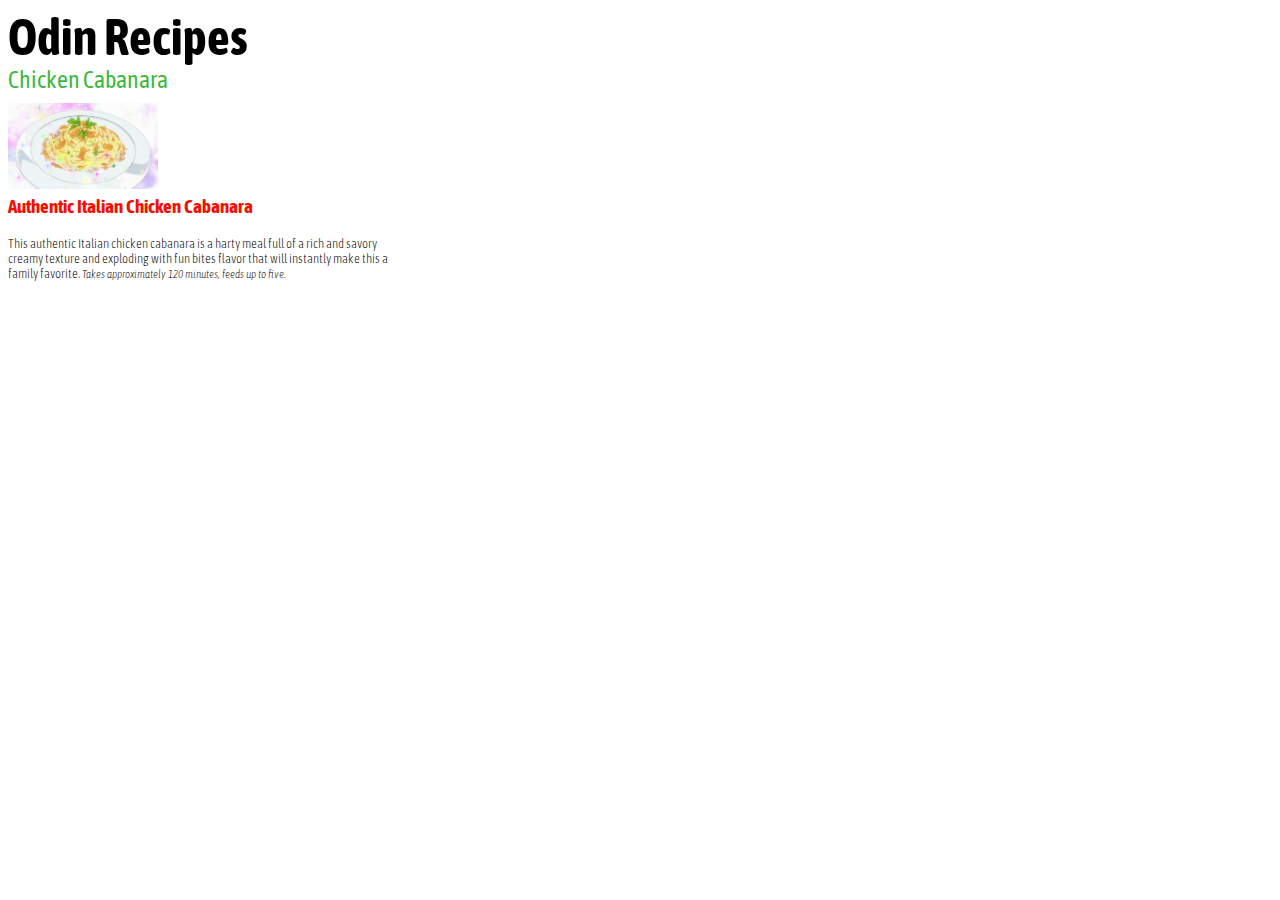
==== recipes/cabanara.html @ 7b7fe42b "Add description to recipes" ====
<!DOCTYPE html>
<html lang="en">
<head>
    <meta charset="UTF-8">
    <meta name="viewport" content="width=device-width, initial-scale=1.0">
    <link rel="stylesheet" href="./assets/styles.css">
    <link rel="stylesheet" href="./assets/styles.css">
    <link rel="preconnect" href="https://fonts.googleapis.com">
    <link rel="preconnect" href="https://fonts.gstatic.com" crossorigin>
    <link href="https://fonts.googleapis.com/css2?family=Asap+Condensed:ital,wght@0,200;0,300;0,400;0,500;0,600;0,700;0,800;0,900;1,200;1,300;1,400;1,500;1,600;1,700;1,800;1,900&family=Indie+Flower&family=Lilita+One&display=swap" rel="stylesheet">
    <title>Chicken Cabanara</title>
</head>
<body>
    <h1><a href="../index.html">Odin Recipes</a></h1>
    <h2>Chicken Cabanara</h2>
    <img src="./images/cabanara.jpeg" class="food-image cabanara" alt="a picture of delicious pasta cabanara">
    <h3>Authentic Italian Chicken Cabanara</h3>
    <section class="description">
        <p>This authentic Italian chicken cabanara is a harty meal full of a rich and savory creamy texture and exploding with fun bites flavor that will instantly make this a family favorite. <a class="quantity">Takes approximately 120 minutes, feeds up to five.</a></p>
    </section>
</body>
</html>
---- recipes/assets/styles.css ----
/* This sheet is for recipes */

img{
    width: 150px;
    height: auto;
}

body{
    background: url(../../images/background.jpg) no-repeat center fixed;
    background-size: cover;
    font-family: 'Asap Condensed', sans-serif;
}

h1{
    font-family: 'Asap Condensed', sans-serif;
    font-size: 50px;
    margin-top: 0px;
    margin-bottom: 0px;
    list-style-type: none;

}
h2{
    font-family: 'Asap Condensed', sans-serif;
    font-weight: 400;
    margin-top: 0;
    margin-bottom: 0;
    color:rgba(3, 165, 3, 0.788);
}


.lasagna{
    margin-bottom:-80px
}

.ravioli{
    margin-bottom: -10px;
}

.food-image, .ravioli{
    margin-bottom: -15px;
    margin-top: 10px;
}

h1 a{
    text-decoration: none;
    color:black
}

h3{
    color: rgb(243, 15, 3);

}

.description p{
    text-align: left;
    width: 400px;
    font-weight: lighter;
    font-size: 13px;
}

p .quantity{
    font-size: 11px;
    font-style: oblique;
}
---- recipes/assets/styles.css ----
/* This sheet is for recipes */

img{
    width: 150px;
    height: auto;
}

body{
    background: url(../../images/background.jpg) no-repeat center fixed;
    background-size: cover;
    font-family: 'Asap Condensed', sans-serif;
}

h1{
    font-family: 'Asap Condensed', sans-serif;
    font-size: 50px;
    margin-top: 0px;
    margin-bottom: 0px;
    list-style-type: none;

}
h2{
    font-family: 'Asap Condensed', sans-serif;
    font-weight: 400;
    margin-top: 0;
    margin-bottom: 0;
    color:rgba(3, 165, 3, 0.788);
}


.lasagna{
    margin-bottom:-80px
}

.ravioli{
    margin-bottom: -10px;
}

.food-image, .ravioli{
    margin-bottom: -15px;
    margin-top: 10px;
}

h1 a{
    text-decoration: none;
    color:black
}

h3{
    color: rgb(243, 15, 3);

}

.description p{
    text-align: left;
    width: 400px;
    font-weight: lighter;
    font-size: 13px;
}

p .quantity{
    font-size: 11px;
    font-style: oblique;
}
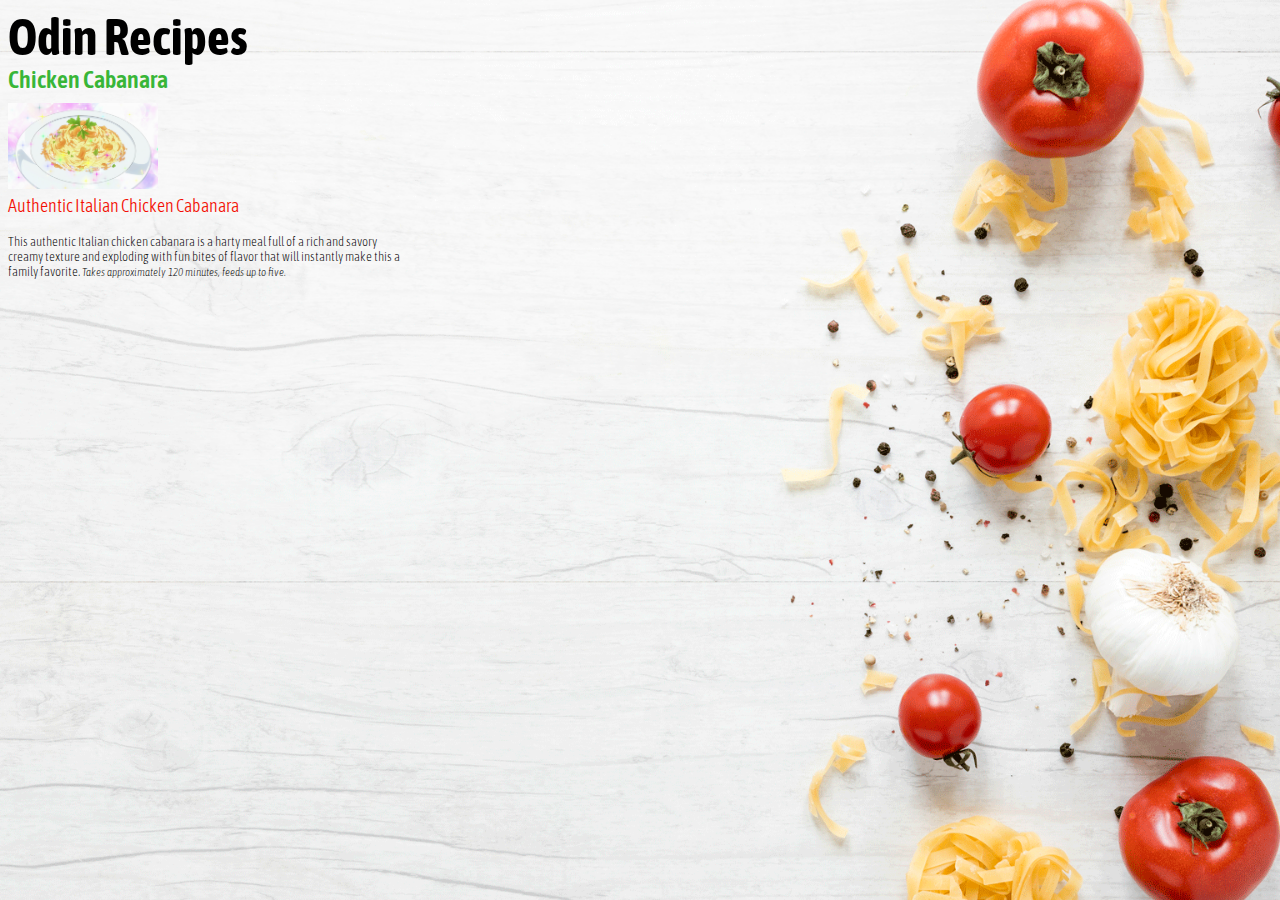
==== commit 097ae9c2: "Modify .description p element in cabanara.html" ====
--- a/recipes/cabanara.html
+++ b/recipes/cabanara.html
@@ -16,7 +16,7 @@
     <img src="./images/cabanara.jpeg" class="food-image cabanara" alt="a picture of delicious pasta cabanara">
     <h3>Authentic Italian Chicken Cabanara</h3>
     <section class="description">
-        <p>This authentic Italian chicken cabanara is a harty meal full of a rich and savory creamy texture and exploding with fun bites flavor that will instantly make this a family favorite. <a class="quantity">Takes approximately 120 minutes, feeds up to five.</a></p>
+        <p>This authentic Italian chicken cabanara is a harty meal full of a rich and savory creamy texture and exploding with fun bites of flavor that will instantly make this a family favorite. <a class="quantity">Takes approximately 120 minutes, feeds up to five.</a></p>
     </section>
 </body>
 </html>--- a/recipes/assets/styles.css
+++ b/recipes/assets/styles.css
@@ -6,7 +6,7 @@
 }
 
 body{
-    background: url(../../images/background.jpg) no-repeat center fixed;
+    background: url(../../images/background.gif) no-repeat center fixed;
     background-size: cover;
     font-family: 'Asap Condensed', sans-serif;
 }
@@ -21,7 +21,8 @@
 }
 h2{
     font-family: 'Asap Condensed', sans-serif;
-    font-weight: 400;
+    font-weight: 600;
+    font-size: 24px;
     margin-top: 0;
     margin-bottom: 0;
     color:rgba(3, 165, 3, 0.788);
@@ -48,6 +49,8 @@
 
 h3{
     color: rgb(243, 15, 3);
+    font-weight: 300;
+    font-size: 18px;
 
 }
 
--- a/recipes/assets/styles.css
+++ b/recipes/assets/styles.css
@@ -6,7 +6,7 @@
 }
 
 body{
-    background: url(../../images/background.jpg) no-repeat center fixed;
+    background: url(../../images/background.gif) no-repeat center fixed;
     background-size: cover;
     font-family: 'Asap Condensed', sans-serif;
 }
@@ -21,7 +21,8 @@
 }
 h2{
     font-family: 'Asap Condensed', sans-serif;
-    font-weight: 400;
+    font-weight: 600;
+    font-size: 24px;
     margin-top: 0;
     margin-bottom: 0;
     color:rgba(3, 165, 3, 0.788);
@@ -48,6 +49,8 @@
 
 h3{
     color: rgb(243, 15, 3);
+    font-weight: 300;
+    font-size: 18px;
 
 }
 
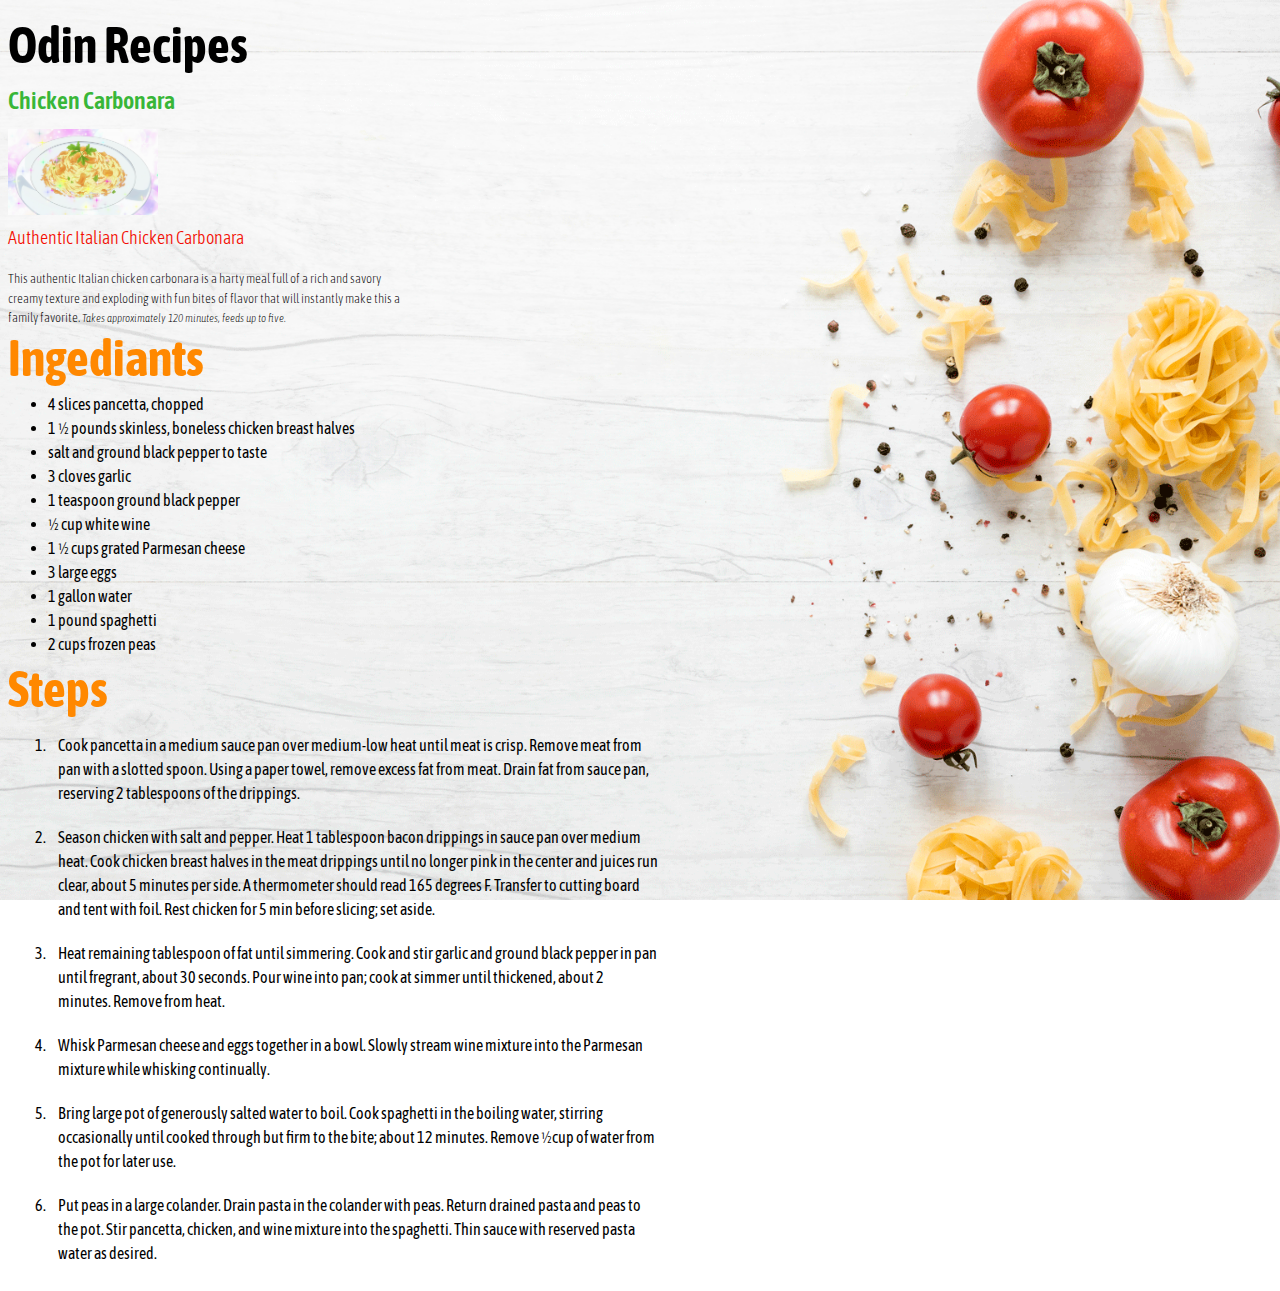
==== commit b49a4bf1: "Modify cabanara.html and styles.css" ====
--- a/recipes/cabanara.html
+++ b/recipes/cabanara.html
@@ -8,15 +8,40 @@
     <link rel="preconnect" href="https://fonts.googleapis.com">
     <link rel="preconnect" href="https://fonts.gstatic.com" crossorigin>
     <link href="https://fonts.googleapis.com/css2?family=Asap+Condensed:ital,wght@0,200;0,300;0,400;0,500;0,600;0,700;0,800;0,900;1,200;1,300;1,400;1,500;1,600;1,700;1,800;1,900&family=Indie+Flower&family=Lilita+One&display=swap" rel="stylesheet">
-    <title>Chicken Cabanara</title>
+    <title>Chicken Carbonara</title>
 </head>
 <body>
     <h1><a href="../index.html">Odin Recipes</a></h1>
-    <h2>Chicken Cabanara</h2>
-    <img src="./images/cabanara.jpeg" class="food-image cabanara" alt="a picture of delicious pasta cabanara">
-    <h3>Authentic Italian Chicken Cabanara</h3>
+    <h2>Chicken Carbonara</h2><!-- Fix Carbonara typo across all linked media -->
+    <img src="./images/cabanara.jpeg" class="food-image cabanara" alt="a picture of delicious pasta carbonara"><!-- Fix the typos in this media here -->
+    <h3>Authentic Italian Chicken Carbonara</h3>
     <section class="description">
-        <p>This authentic Italian chicken cabanara is a harty meal full of a rich and savory creamy texture and exploding with fun bites of flavor that will instantly make this a family favorite. <a class="quantity">Takes approximately 120 minutes, feeds up to five.</a></p>
+        <p>This authentic Italian chicken carbonara is a harty meal full of a rich and savory creamy texture and exploding with fun bites of flavor that will instantly make this a family favorite. <a class="quantity">Takes approximately 120 minutes, feeds up to five.</a></p>
+    </section>
+    <section>
+        <h4>Ingediants</h4>
+        <ul>
+            <li>4 slices pancetta, chopped</li>
+            <li>1 &frac12; pounds skinless, boneless chicken breast halves</li>
+            <li>salt and ground black pepper to taste</li>
+            <li>3 cloves garlic</li>
+            <li>1 teaspoon ground black pepper</li>
+            <li>&frac12; cup white wine</li>
+            <li>1 &frac12; cups grated Parmesan cheese</li>
+            <li>3 large eggs</li>
+            <li>1 gallon water</li>
+            <li>1 pound spaghetti</li>
+            <li>2 cups frozen peas</li>
+        </ul>
+        <h4>Steps</h4>
+        <ol>
+            <li>Cook pancetta in a medium sauce pan over medium-low heat until meat is crisp. Remove meat from pan with a slotted spoon. Using a paper towel, remove excess fat from meat. Drain fat from sauce pan, reserving 2 tablespoons of the drippings.</li>
+            <li>Season chicken with salt and pepper. Heat 1 tablespoon bacon drippings in sauce pan over medium heat. Cook chicken breast halves in the meat drippings until no longer pink in the center and juices run clear, about 5 minutes per side. A thermometer should read 165 degrees F. Transfer to cutting board and tent with foil. Rest chicken for 5 min before slicing; set aside.</li>
+            <li>Heat remaining tablespoon of fat until simmering. Cook and stir garlic and ground black pepper in pan until fregrant, about 30 seconds. Pour wine into pan; cook at simmer until thickened, about 2 minutes. Remove from heat.</li>
+            <li>Whisk Parmesan cheese and eggs together in a bowl. Slowly stream wine mixture into the Parmesan mixture while whisking continually.</li>
+            <li>Bring large pot of generously salted water to boil. Cook spaghetti in the boiling water, stirring occasionally until cooked through but firm to the bite; about 12 minutes. Remove &frac12;cup of water from the pot for later use.</li>
+            <li>Put peas in a large colander. Drain pasta in the colander with peas. Return drained pasta and peas to the pot. Stir pancetta, chicken, and wine mixture into the spaghetti. Thin sauce with reserved pasta water as desired. </li>
+        </ol>
     </section>
 </body>
 </html>--- a/recipes/assets/styles.css
+++ b/recipes/assets/styles.css
@@ -1,4 +1,8 @@
 /* This sheet is for recipes */
+
+*{
+    line-height: 1.5;
+}
 
 img{
     width: 150px;
@@ -64,4 +68,24 @@
 p .quantity{
     font-size: 11px;
     font-style: oblique;
+}
+ol li{
+    /* width: 600px; */
+    overflow-wrap: normal;
+    padding: 10px;
+    max-width: 600px;
+}
+
+ul, ol{
+    text-overflow: inherit;
+    /* text-indent: 20px; */
+}
+
+h4{
+    
+    /* flex-grow: unset; */
+    color: rgb(255, 136, 0);
+    font-size: 50px;
+    margin-top: -20px;
+    margin-bottom: -20px;
 }--- a/recipes/assets/styles.css
+++ b/recipes/assets/styles.css
@@ -1,4 +1,8 @@
 /* This sheet is for recipes */
+
+*{
+    line-height: 1.5;
+}
 
 img{
     width: 150px;
@@ -64,4 +68,24 @@
 p .quantity{
     font-size: 11px;
     font-style: oblique;
+}
+ol li{
+    /* width: 600px; */
+    overflow-wrap: normal;
+    padding: 10px;
+    max-width: 600px;
+}
+
+ul, ol{
+    text-overflow: inherit;
+    /* text-indent: 20px; */
+}
+
+h4{
+    
+    /* flex-grow: unset; */
+    color: rgb(255, 136, 0);
+    font-size: 50px;
+    margin-top: -20px;
+    margin-bottom: -20px;
 }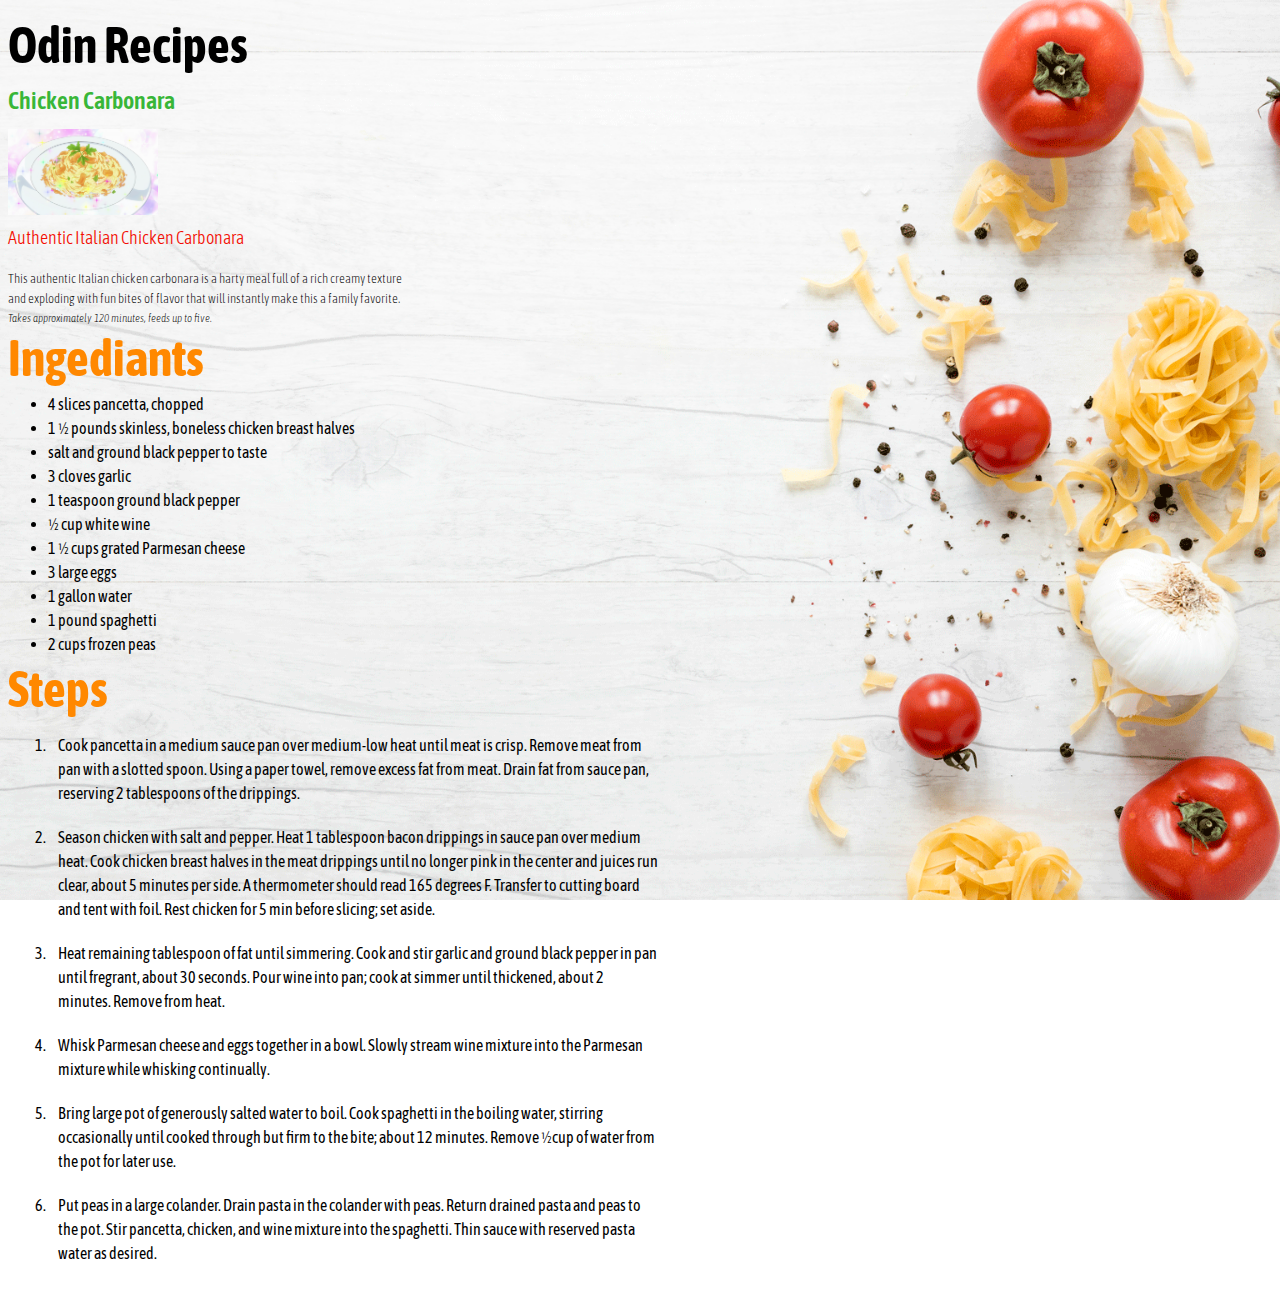
==== commit e5cb02d1: "Add h4, ol, ul and li elements to lasagna.html" ====
--- a/recipes/cabanara.html
+++ b/recipes/cabanara.html
@@ -16,7 +16,7 @@
     <img src="./images/cabanara.jpeg" class="food-image cabanara" alt="a picture of delicious pasta carbonara"><!-- Fix the typos in this media here -->
     <h3>Authentic Italian Chicken Carbonara</h3>
     <section class="description">
-        <p>This authentic Italian chicken carbonara is a harty meal full of a rich and savory creamy texture and exploding with fun bites of flavor that will instantly make this a family favorite. <a class="quantity">Takes approximately 120 minutes, feeds up to five.</a></p>
+        <p>This authentic Italian chicken carbonara is a harty meal full of a rich creamy texture and exploding with fun bites of flavor that will instantly make this a family favorite. <a class="quantity">Takes approximately 120 minutes, feeds up to five.</a></p>
     </section>
     <section>
         <h4>Ingediants</h4>
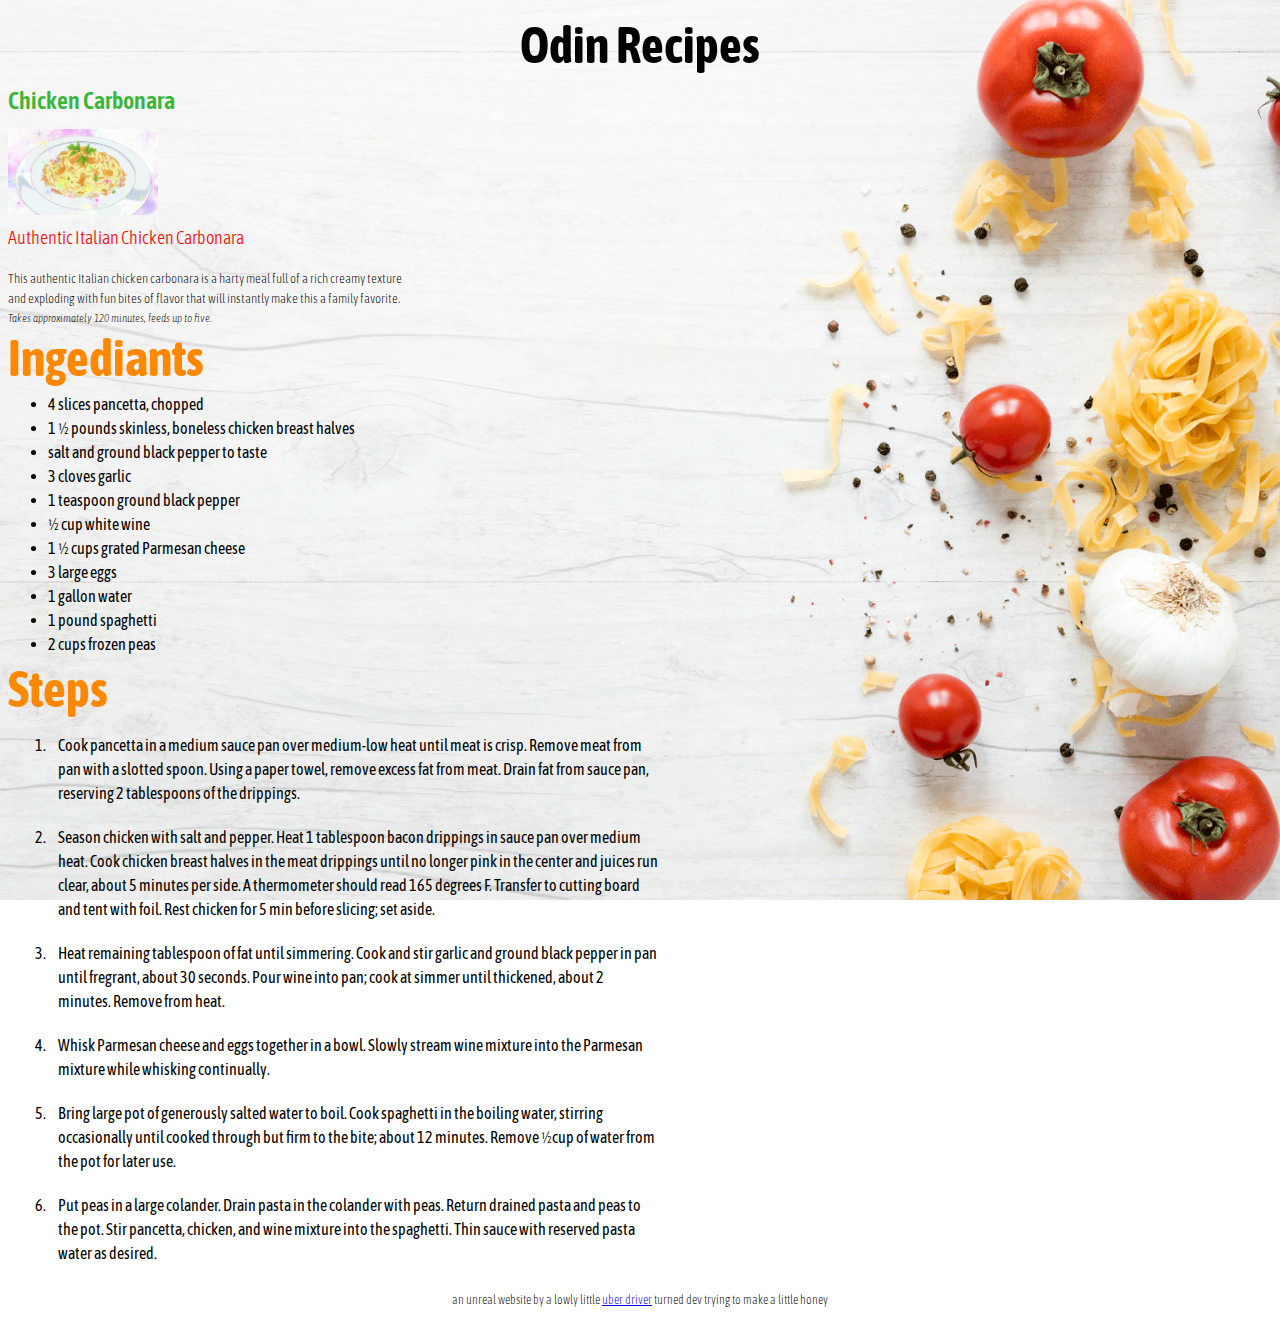
==== commit b95c991d: "Complete adding ol and ul li elements" ====
--- a/recipes/cabanara.html
+++ b/recipes/cabanara.html
@@ -44,4 +44,5 @@
         </ol>
     </section>
 </body>
+<footer>an unreal website by a lowly little <a href="https://www.instagram.com/captured.lifestyle">uber driver</a> turned dev trying to make a little honey</footer>
 </html>--- a/recipes/assets/styles.css
+++ b/recipes/assets/styles.css
@@ -21,6 +21,7 @@
     margin-top: 0px;
     margin-bottom: 0px;
     list-style-type: none;
+    text-align: center;
 
 }
 h2{
@@ -88,4 +89,11 @@
     font-size: 50px;
     margin-top: -20px;
     margin-bottom: -20px;
+}
+
+footer{
+    font-weight: 100;
+    font-size: 12px;
+    text-align: center;
+
 }--- a/recipes/assets/styles.css
+++ b/recipes/assets/styles.css
@@ -21,6 +21,7 @@
     margin-top: 0px;
     margin-bottom: 0px;
     list-style-type: none;
+    text-align: center;
 
 }
 h2{
@@ -88,4 +89,11 @@
     font-size: 50px;
     margin-top: -20px;
     margin-bottom: -20px;
+}
+
+footer{
+    font-weight: 100;
+    font-size: 12px;
+    text-align: center;
+
 }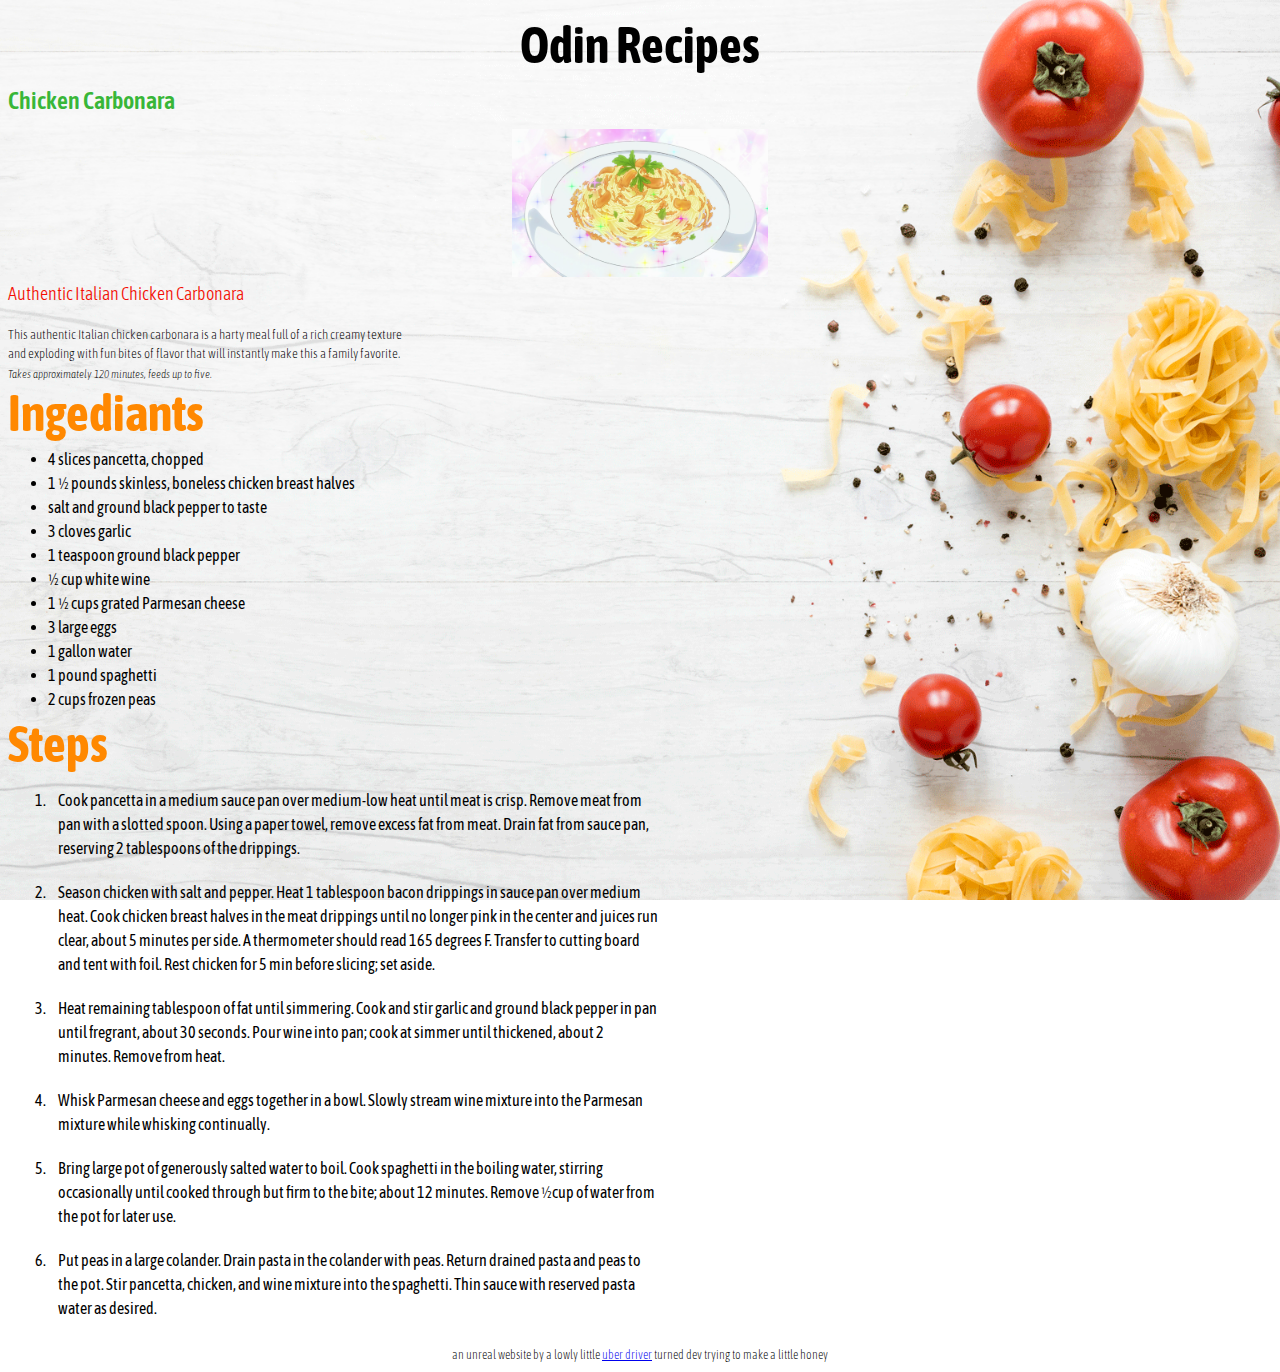
==== commit 404b08c8: "Style site with css using cascading selectors" ====
--- a/recipes/cabanara.html
+++ b/recipes/cabanara.html
@@ -44,5 +44,5 @@
         </ol>
     </section>
 </body>
-<footer>an unreal website by a lowly little <a href="https://www.instagram.com/captured.lifestyle">uber driver</a> turned dev trying to make a little honey</footer>
+<footer>an unreal website by a lowly little <a href="https://www.instagram.com/keyscatreflex">uber driver</a> turned dev trying to make a little honey</footer>
 </html>--- a/recipes/assets/styles.css
+++ b/recipes/assets/styles.css
@@ -5,8 +5,11 @@
 }
 
 img{
-    width: 150px;
+    width: 256px;
     height: auto;
+    display:block;
+    margin-left: auto;
+    margin-right: auto;
 }
 
 body{
@@ -14,6 +17,8 @@
     background-size: cover;
     font-family: 'Asap Condensed', sans-serif;
 }
+
+/* change the h1 tag to a div with an appropriate class selector and style appropriately */
 
 h1{
     font-family: 'Asap Condensed', sans-serif;
--- a/recipes/assets/styles.css
+++ b/recipes/assets/styles.css
@@ -5,8 +5,11 @@
 }
 
 img{
-    width: 150px;
+    width: 256px;
     height: auto;
+    display:block;
+    margin-left: auto;
+    margin-right: auto;
 }
 
 body{
@@ -14,6 +17,8 @@
     background-size: cover;
     font-family: 'Asap Condensed', sans-serif;
 }
+
+/* change the h1 tag to a div with an appropriate class selector and style appropriately */
 
 h1{
     font-family: 'Asap Condensed', sans-serif;
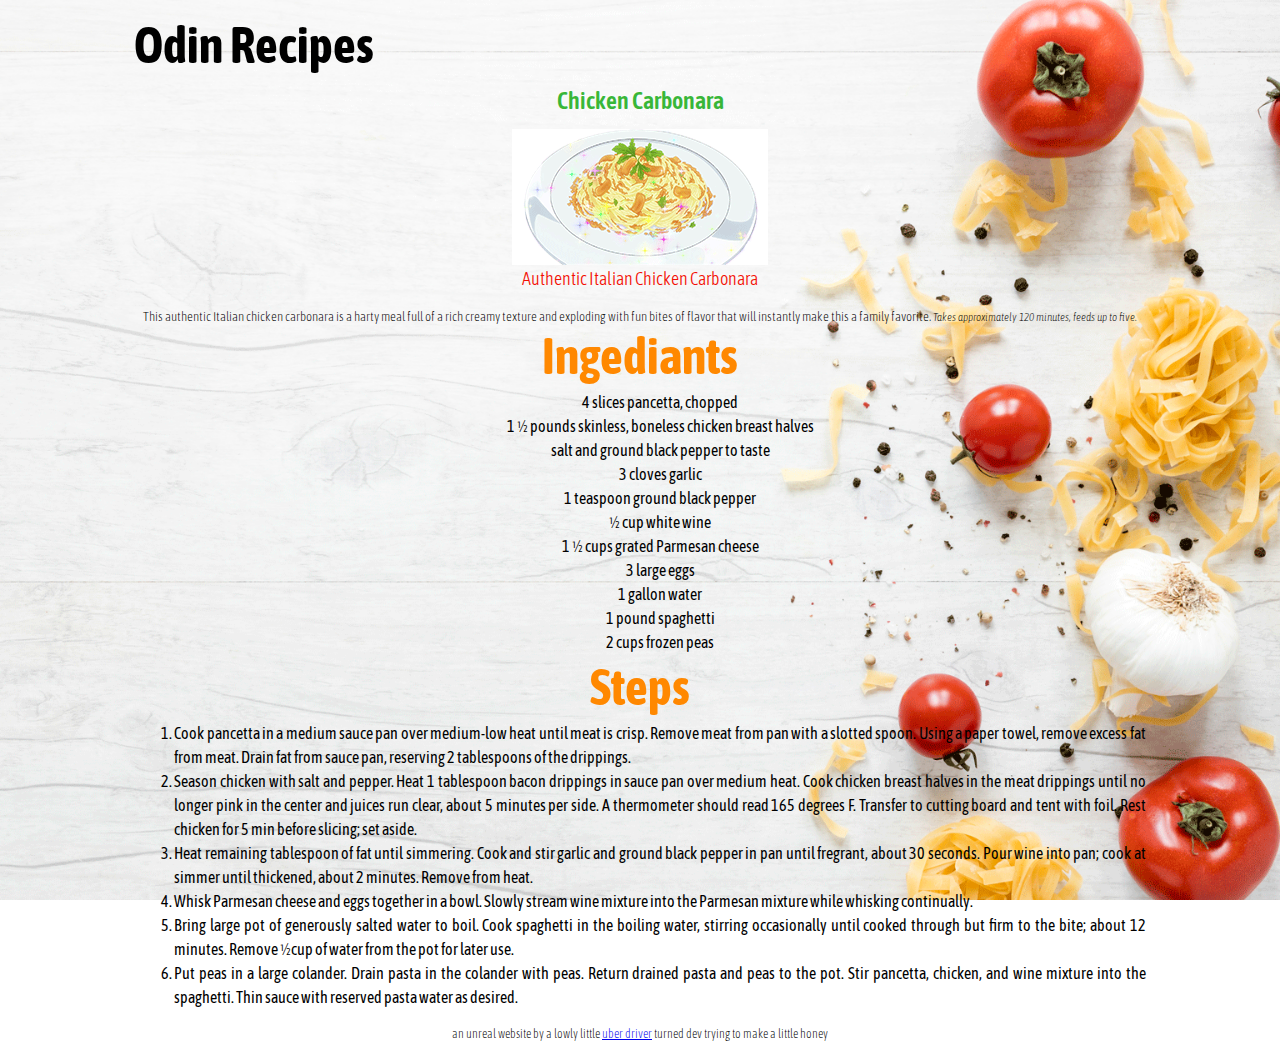
==== commit eb8cd8a9: "Continue to address cascade" ====
--- a/recipes/cabanara.html
+++ b/recipes/cabanara.html
@@ -11,38 +11,40 @@
     <title>Chicken Carbonara</title>
 </head>
 <body>
-    <h1><a href="../index.html">Odin Recipes</a></h1>
-    <h2>Chicken Carbonara</h2><!-- Fix Carbonara typo across all linked media -->
-    <img src="./images/cabanara.jpeg" class="food-image cabanara" alt="a picture of delicious pasta carbonara"><!-- Fix the typos in this media here -->
-    <h3>Authentic Italian Chicken Carbonara</h3>
+    <div><a class="title" href="../index.html">Odin Recipes</a></div>
+    <h1>Chicken Carbonara</h1><!-- Fix Carbonara typo across all linked media -->
+    <img src="../recipes/images/hover/carbonara.gif" class="food-image cabanara" alt="a picture of delicious pasta carbonara"><!-- Fix the typos in this media here -->
+    <h2>Authentic Italian Chicken Carbonara</h2>
     <section class="description">
         <p>This authentic Italian chicken carbonara is a harty meal full of a rich creamy texture and exploding with fun bites of flavor that will instantly make this a family favorite. <a class="quantity">Takes approximately 120 minutes, feeds up to five.</a></p>
     </section>
-    <section>
-        <h4>Ingediants</h4>
-        <ul>
-            <li>4 slices pancetta, chopped</li>
-            <li>1 &frac12; pounds skinless, boneless chicken breast halves</li>
-            <li>salt and ground black pepper to taste</li>
-            <li>3 cloves garlic</li>
-            <li>1 teaspoon ground black pepper</li>
-            <li>&frac12; cup white wine</li>
-            <li>1 &frac12; cups grated Parmesan cheese</li>
-            <li>3 large eggs</li>
-            <li>1 gallon water</li>
-            <li>1 pound spaghetti</li>
-            <li>2 cups frozen peas</li>
-        </ul>
-        <h4>Steps</h4>
-        <ol>
-            <li>Cook pancetta in a medium sauce pan over medium-low heat until meat is crisp. Remove meat from pan with a slotted spoon. Using a paper towel, remove excess fat from meat. Drain fat from sauce pan, reserving 2 tablespoons of the drippings.</li>
-            <li>Season chicken with salt and pepper. Heat 1 tablespoon bacon drippings in sauce pan over medium heat. Cook chicken breast halves in the meat drippings until no longer pink in the center and juices run clear, about 5 minutes per side. A thermometer should read 165 degrees F. Transfer to cutting board and tent with foil. Rest chicken for 5 min before slicing; set aside.</li>
-            <li>Heat remaining tablespoon of fat until simmering. Cook and stir garlic and ground black pepper in pan until fregrant, about 30 seconds. Pour wine into pan; cook at simmer until thickened, about 2 minutes. Remove from heat.</li>
-            <li>Whisk Parmesan cheese and eggs together in a bowl. Slowly stream wine mixture into the Parmesan mixture while whisking continually.</li>
-            <li>Bring large pot of generously salted water to boil. Cook spaghetti in the boiling water, stirring occasionally until cooked through but firm to the bite; about 12 minutes. Remove &frac12;cup of water from the pot for later use.</li>
-            <li>Put peas in a large colander. Drain pasta in the colander with peas. Return drained pasta and peas to the pot. Stir pancetta, chicken, and wine mixture into the spaghetti. Thin sauce with reserved pasta water as desired. </li>
-        </ol>
-    </section>
+    <div">
+        <section>
+            <h3 class="ingrediants">Ingediants</h3>
+            <ul class="ingrediant-list">
+                <li>4 slices pancetta, chopped</li>
+                <li>1 &frac12; pounds skinless, boneless chicken breast halves</li>
+                <li>salt and ground black pepper to taste</li>
+                <li>3 cloves garlic</li>
+                <li>1 teaspoon ground black pepper</li>
+                <li>&frac12; cup white wine</li>
+                <li>1 &frac12; cups grated Parmesan cheese</li>
+                <li>3 large eggs</li>
+                <li>1 gallon water</li>
+                <li>1 pound spaghetti</li>
+                <li>2 cups frozen peas</li>
+            </ul>
+            <h3 class="steps">Steps</h3>
+                <ol class="step-list">
+                <li>Cook pancetta in a medium sauce pan over medium-low heat until meat is crisp. Remove meat from pan with a slotted spoon. Using a paper towel, remove excess fat from meat. Drain fat from sauce pan, reserving 2 tablespoons of the drippings.</li>
+                <li>Season chicken with salt and pepper. Heat 1 tablespoon bacon drippings in sauce pan over medium heat. Cook chicken breast halves in the meat drippings until no longer pink in the center and juices run clear, about 5 minutes per side. A thermometer should read 165 degrees F. Transfer to cutting board and tent with foil. Rest chicken for 5 min before slicing; set aside.</li>
+                <li>Heat remaining tablespoon of fat until simmering. Cook and stir garlic and ground black pepper in pan until fregrant, about 30 seconds. Pour wine into pan; cook at simmer until thickened, about 2 minutes. Remove from heat.</li>
+                <li>Whisk Parmesan cheese and eggs together in a bowl. Slowly stream wine mixture into the Parmesan mixture while whisking continually.</li>
+                <li>Bring large pot of generously salted water to boil. Cook spaghetti in the boiling water, stirring occasionally until cooked through but firm to the bite; about 12 minutes. Remove &frac12;cup of water from the pot for later use.</li>
+                <li>Put peas in a large colander. Drain pasta in the colander with peas. Return drained pasta and peas to the pot. Stir pancetta, chicken, and wine mixture into the spaghetti. Thin sauce with reserved pasta water as desired. </li>
+            </ol>
+        </section>
+    </div>
 </body>
 <footer>an unreal website by a lowly little <a href="https://www.instagram.com/keyscatreflex">uber driver</a> turned dev trying to make a little honey</footer>
 </html>--- a/recipes/assets/styles.css
+++ b/recipes/assets/styles.css
@@ -2,6 +2,7 @@
 
 *{
     line-height: 1.5;
+    font-family: 'Asap Condensed', sans-serif;
 }
 
 img{
@@ -15,27 +16,34 @@
 body{
     background: url(../../images/background.gif) no-repeat center fixed;
     background-size: cover;
-    font-family: 'Asap Condensed', sans-serif;
+    text-align: center;
 }
 
 /* change the h1 tag to a div with an appropriate class selector and style appropriately */
 
-h1{
-    font-family: 'Asap Condensed', sans-serif;
+div a.title{
     font-size: 50px;
+    font-weight:700;
     margin-top: 0px;
     margin-bottom: 0px;
-    list-style-type: none;
-    text-align: center;
+    margin-left: 5%;
+    padding-left: 5%;
+    text-decoration: none;
+    color: black;
+    display: block;
+    text-align: left;
+}
+div a.title:hover{
+    color: wheat;
+}
 
-}
-h2{
-    font-family: 'Asap Condensed', sans-serif;
+h1{
     font-weight: 600;
     font-size: 24px;
     margin-top: 0;
     margin-bottom: 0;
     color:rgba(3, 165, 3, 0.788);
+
 }
 
 
@@ -52,12 +60,7 @@
     margin-top: 10px;
 }
 
-h1 a{
-    text-decoration: none;
-    color:black
-}
-
-h3{
+h2{
     color: rgb(243, 15, 3);
     font-weight: 300;
     font-size: 18px;
@@ -65,31 +68,30 @@
 }
 
 .description p{
-    text-align: left;
-    width: 400px;
+    text-align: justify;
     font-weight: lighter;
     font-size: 13px;
 }
 
-p .quantity{
+.quantity{
     font-size: 11px;
     font-style: oblique;
 }
+
+.description p{
+    text-align: center;
+}
+
 ol li{
-    /* width: 600px; */
     overflow-wrap: normal;
-    padding: 10px;
-    max-width: 600px;
+    text-align: justify;
 }
 
 ul, ol{
     text-overflow: inherit;
-    /* text-indent: 20px; */
 }
 
-h4{
-    
-    /* flex-grow: unset; */
+.ingrediants, .steps{
     color: rgb(255, 136, 0);
     font-size: 50px;
     margin-top: -20px;
@@ -99,6 +101,14 @@
 footer{
     font-weight: 100;
     font-size: 12px;
-    text-align: center;
+
+}
+
+.ingrediant-list{
+    list-style-type: none;
+}
+.step-list{
+    margin-left: 10%;
+    margin-right: 10%;
 
 }--- a/recipes/assets/styles.css
+++ b/recipes/assets/styles.css
@@ -2,6 +2,7 @@
 
 *{
     line-height: 1.5;
+    font-family: 'Asap Condensed', sans-serif;
 }
 
 img{
@@ -15,27 +16,34 @@
 body{
     background: url(../../images/background.gif) no-repeat center fixed;
     background-size: cover;
-    font-family: 'Asap Condensed', sans-serif;
+    text-align: center;
 }
 
 /* change the h1 tag to a div with an appropriate class selector and style appropriately */
 
-h1{
-    font-family: 'Asap Condensed', sans-serif;
+div a.title{
     font-size: 50px;
+    font-weight:700;
     margin-top: 0px;
     margin-bottom: 0px;
-    list-style-type: none;
-    text-align: center;
+    margin-left: 5%;
+    padding-left: 5%;
+    text-decoration: none;
+    color: black;
+    display: block;
+    text-align: left;
+}
+div a.title:hover{
+    color: wheat;
+}
 
-}
-h2{
-    font-family: 'Asap Condensed', sans-serif;
+h1{
     font-weight: 600;
     font-size: 24px;
     margin-top: 0;
     margin-bottom: 0;
     color:rgba(3, 165, 3, 0.788);
+
 }
 
 
@@ -52,12 +60,7 @@
     margin-top: 10px;
 }
 
-h1 a{
-    text-decoration: none;
-    color:black
-}
-
-h3{
+h2{
     color: rgb(243, 15, 3);
     font-weight: 300;
     font-size: 18px;
@@ -65,31 +68,30 @@
 }
 
 .description p{
-    text-align: left;
-    width: 400px;
+    text-align: justify;
     font-weight: lighter;
     font-size: 13px;
 }
 
-p .quantity{
+.quantity{
     font-size: 11px;
     font-style: oblique;
 }
+
+.description p{
+    text-align: center;
+}
+
 ol li{
-    /* width: 600px; */
     overflow-wrap: normal;
-    padding: 10px;
-    max-width: 600px;
+    text-align: justify;
 }
 
 ul, ol{
     text-overflow: inherit;
-    /* text-indent: 20px; */
 }
 
-h4{
-    
-    /* flex-grow: unset; */
+.ingrediants, .steps{
     color: rgb(255, 136, 0);
     font-size: 50px;
     margin-top: -20px;
@@ -99,6 +101,14 @@
 footer{
     font-weight: 100;
     font-size: 12px;
-    text-align: center;
+
+}
+
+.ingrediant-list{
+    list-style-type: none;
+}
+.step-list{
+    margin-left: 10%;
+    margin-right: 10%;
 
 }